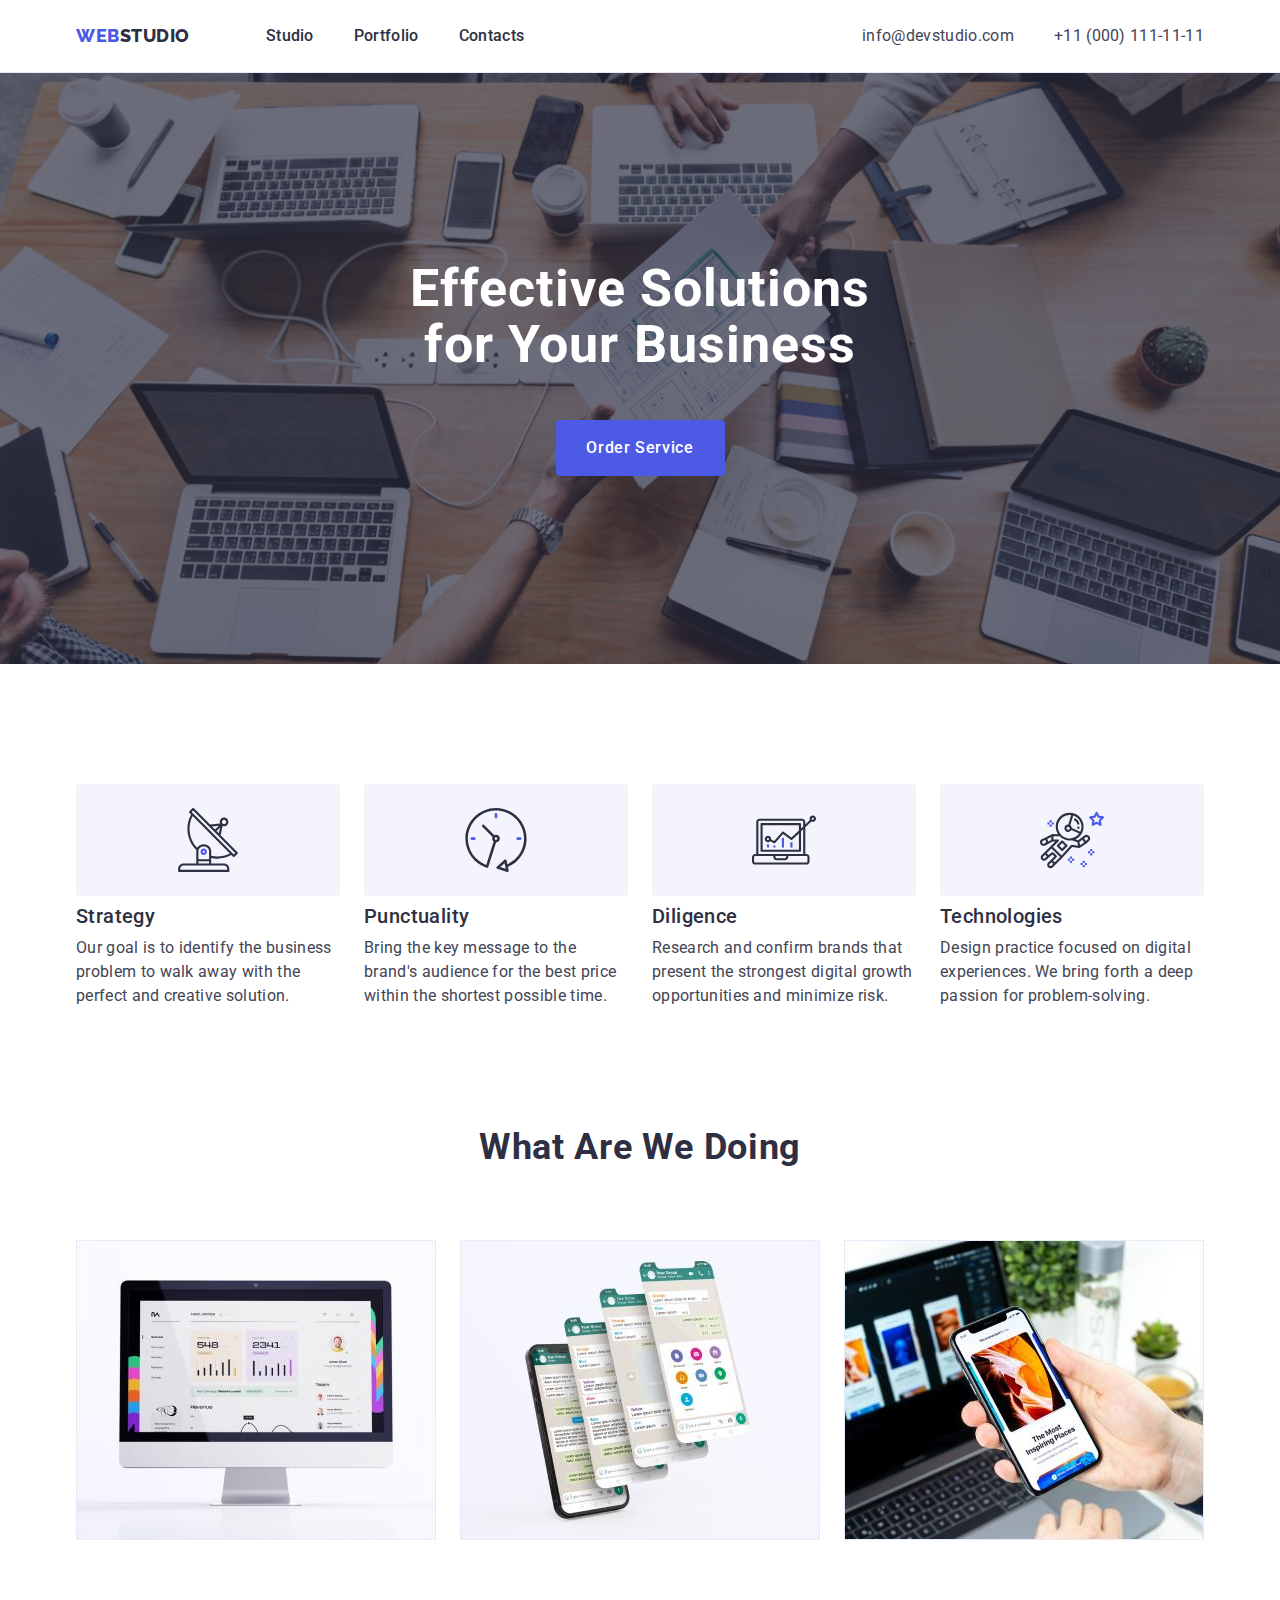
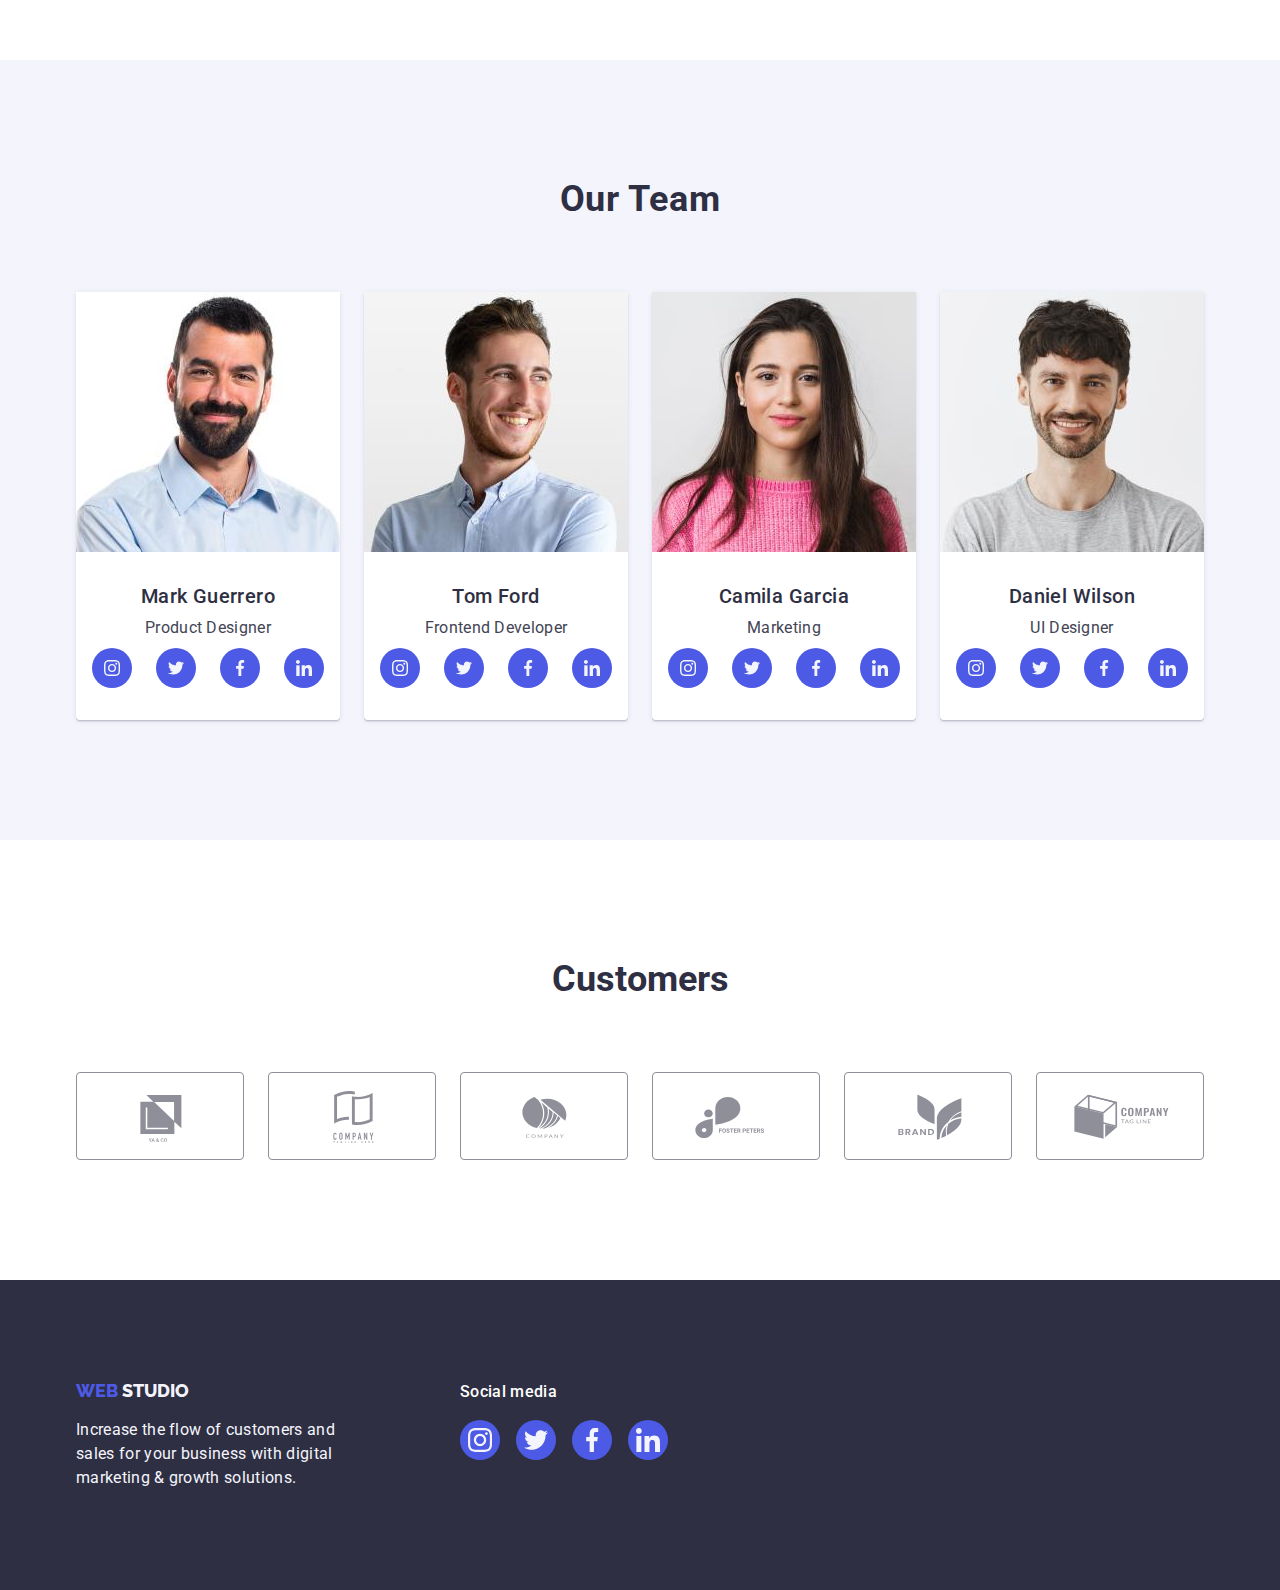
==== index.html @ 77b41f1f "Initial commit" ====
<!DOCTYPE html>
<html lang="en">
  <head>
    <meta charset="UTF-8" />
    <meta http-equiv="X-UA-Compatible" content="IE=edge" />
    <meta name="viewport" content="width=, initial-scale=1.0" />
    <title>WebStud</title>
    <link
      rel="stylesheet"
      href="https://cdnjs.cloudflare.com/ajax/libs/modern-normalize/2.0.0/modern-normalize.min.css"
    />
    <link rel="stylesheet" href="./css/styles.css" />
    <link rel="preconnect" href="https://fonts.googleapis.com" />
    <link rel="preconnect" href="https://fonts.gstatic.com" crossorigin />
    <link
      href="https://fonts.googleapis.com/css2?family=Raleway:wght@800&family=Roboto:wght@400;500;700&display=swap"
      rel="stylesheet"
    />
  </head>
  <body>
    <!-- Шапка сайта -->
    <header class="header">
      <div class="container heads">
        <nav class="navigat">
          <a class="web link" href="./index.html">
            WEB<span class="studio">STUDIO</span></a
          >
          <ul class="head list">
            <li><a class="list-it link" href="./index.html">Studio </a></li>
            <li>
              <a class="list-it link" href="./portfolio.html">Portfolio </a>
            </li>
            <li><a class="list-it link" href="">Contacts </a></li>
          </ul>
        </nav>
        <address class="addss">
          <ul class="list">
            <li>
              <a class="address link" href="mailto:info@devstudio.com"
                >info@devstudio.com
              </a>
            </li>
            <li>
              <a class="address link" href="tel:+110001111111"
                >+11 (000) 111-11-11</a
              >
            </li>
          </ul>
        </address>
      </div>
    </header>

    <!-- main -->
    <main>
      <!-- Кнопка -->
      <section class="first-sec">
        <div class="container head-butt">
          <h1 class="header-first">
            Effective Solutions <br />
            for Your Business
          </h1>
          <button class="button-first" type="button">Order Service</button>
        </div>
      </section>

      <!-- Наші принципи -->
      <section class="second-sec">
        <div class="container">
          <h2 class="header-sec visually-hidden">Our prin</h2>
          <ul class="second-li list">
            <li class="li-items">
              <div class="svg-icon">
                <svg class="svg-prinsp" width="64" height="64">
                  <use href="./images/icons.svg#icon-antenna-1"></use>
                </svg>
              </div>
              <h3 class="header-third">Strategy</h3>
              <p class="third-h">
                Our goal is to identify the business problem to walk away with
                the perfect and creative solution.
              </p>
            </li>
            <li class="li-items">
              <div class="svg-icon">
                <svg class="svg-prinsp" width="64" height="64">
                  <use href="./images/icons.svg#icon-clock-1"></use>
                </svg>
              </div>
              <h3 class="header-third">Punctuality</h3>
              <p class="third-h">
                Bring the key message to the brand's audience for the best price
                within the shortest possible time.
              </p>
            </li>
            <li class="li-items">
              <div class="svg-icon">
                <svg class="svg-prinsp" width="64" height="64">
                  <use href="./images/icons.svg#icon-diagram-1"></use>
                </svg>
              </div>
              <h3 class="header-third">Diligence</h3>
              <p class="third-h">
                Research and confirm brands that present the strongest digital
                growth opportunities and minimize risk.
              </p>
            </li>
            <li class="li-items">
              <div class="svg-icon">
                <svg class="svg-prinsp" width="64" height="64">
                  <use href="./images/icons.svg#icon-astronaut-1"></use>
                </svg>
              </div>
              <h3 class="header-third">Technologies</h3>
              <p class="third-h">
                Design practice focused on digital experiences. We bring forth a
                deep passion for problem-solving.
              </p>
            </li>
          </ul>
        </div>
      </section>

      <!-- Що ми робимо -->

      <section class="third-sec">
        <div class="container doing">
          <h2 class="header-four">What are we doing</h2>
          <ul class="third list">
            <li class="thidr-li-it">
              <img src="./images/ps.jpg" alt="Apps for pc" width="360" />
            </li>
            <li class="thidr-li-it">
              <img src="./images/app.jpg" alt="Apps" width="360" />
            </li>
            <li class="thidr-li-it">
              <img src="./images/phone.jpg" alt="Apps for phone" width="360" />
            </li>
          </ul>
        </div>
      </section>

      <!-- Наша команда -->
      <section class="team">
        <div class="container we-team">
          <h2 class="header-four">Our Team</h2>
          <ul class="team-ul list">
            <li class="four-list">
              <img
                src="./images/mark-guerrero.jpg"
                alt="Mark Guerrero"
                width="264"
              />
              <div class="name-posit">
                <h3 class="name">Mark Guerrero</h3>
                <p class="job">Product Designer</p>
                <ul class="worker-svg list">
                  <li class="list-svg">
                    <a href="" class="social-list-link">
                      <svg class="media-svg" width="16" height="16">
                        <use href="./images/icons.svg#icon-instagram-1"></use>
                      </svg>
                    </a>
                  </li>
                  <li class="list-svg">
                    <a href="" class="social-list-link">
                      <svg class="media-svg" width="16" height="16">
                        <use href="./images/icons.svg#icon-twitter-1"></use>
                      </svg>
                    </a>
                  </li>
                  <li class="list-svg">
                    <a href="" class="social-list-link">
                      <svg class="media-svg" width="16" height="16">
                        <use href="./images/icons.svg#icon-facebook-1"></use>
                      </svg>
                    </a>
                  </li>
                  <li class="list-svg">
                    <a href="" class="social-list-link">
                      <svg class="media-svg" width="16" height="16">
                        <use href="./images/icons.svg#icon-linkedin-1"></use>
                      </svg>
                    </a>
                  </li>
                </ul>
              </div>
            </li>
            <li class="four-list">
              <img src="./images/tom-ford.jpg" alt="Tom Ford" width="264" />
              <div class="name-posit">
                <h3 class="name">Tom Ford</h3>
                <p class="job">Frontend Developer</p>
                <ul class="worker-svg list">
                  <li class="list-svg">
                    <a href="" class="social-list-link">
                      <svg class="media-svg" width="16" height="16">
                        <use href="./images/icons.svg#icon-instagram-1"></use>
                      </svg>
                    </a>
                  </li>
                  <li class="list-svg">
                    <a href="" class="social-list-link">
                      <svg class="media-svg" width="16" height="16">
                        <use href="./images/icons.svg#icon-twitter-1"></use>
                      </svg>
                    </a>
                  </li>
                  <li class="list-svg">
                    <a href="" class="social-list-link">
                      <svg class="media-svg" width="16" height="16">
                        <use href="./images/icons.svg#icon-facebook-1"></use>
                      </svg>
                    </a>
                  </li>
                  <li class="list-svg">
                    <a href="" class="social-list-link">
                      <svg class="media-svg" width="16" height="16">
                        <use href="./images/icons.svg#icon-linkedin-1"></use>
                      </svg>
                    </a>
                  </li>
                </ul>
              </div>
            </li>
            <li class="four-list">
              <img
                src="./images/camila-garcia.jpg"
                alt="Camila Garcia"
                width="264"
              />

              <div class="name-posit">
                <h3 class="name">Camila Garcia</h3>
                <p class="job">Marketing</p>
                <ul class="worker-svg list">
                  <li class="list-svg">
                    <a href="" class="social-list-link">
                      <svg class="media-svg" width="16" height="16">
                        <use href="./images/icons.svg#icon-instagram-1"></use>
                      </svg>
                    </a>
                  </li>
                  <li class="list-svg">
                    <a href="" class="social-list-link">
                      <svg class="media-svg" width="16" height="16">
                        <use href="./images/icons.svg#icon-twitter-1"></use>
                      </svg>
                    </a>
                  </li>
                  <li class="list-svg">
                    <a href="" class="social-list-link">
                      <svg class="media-svg" width="16" height="16">
                        <use href="./images/icons.svg#icon-facebook-1"></use>
                      </svg>
                    </a>
                  </li>
                  <li class="list-svg">
                    <a href="" class="social-list-link">
                      <svg class="media-svg" width="16" height="16">
                        <use href="./images/icons.svg#icon-linkedin-1"></use>
                      </svg>
                    </a>
                  </li>
                </ul>
              </div>
            </li>

            <li class="four-list">
              <img
                src="./images/daniel-wilson.jpg"
                alt="Daniel Wilson"
                width="264"
              />
              <div class="name-posit">
                <h3 class="name">Daniel Wilson</h3>
                <p class="job">UI Designer</p>
                <ul class="worker-svg list">
                  <li class="list-svg">
                    <a href="" class="social-list-link">
                      <svg class="media-svg" width="16" height="16">
                        <use href="./images/icons.svg#icon-instagram-1"></use>
                      </svg>
                    </a>
                  </li>
                  <li class="list-svg">
                    <a href="" class="social-list-link">
                      <svg class="media-svg" width="16" height="16">
                        <use href="./images/icons.svg#icon-twitter-1"></use>
                      </svg>
                    </a>
                  </li>
                  <li class="list-svg">
                    <a href="" class="social-list-link">
                      <svg class="media-svg" width="16" height="16">
                        <use href="./images/icons.svg#icon-facebook-1"></use>
                      </svg>
                    </a>
                  </li>
                  <li class="list-svg">
                    <a href="" class="social-list-link">
                      <svg class="media-svg" width="16" height="16">
                        <use href="./images/icons.svg#icon-linkedin-1"></use>
                      </svg>
                    </a>
                  </li>
                </ul>
              </div>
            </li>
          </ul>
        </div>
      </section>

      <!-- New section -->
      <section class="customers-sect">
        <div class="new-cont container">
          <h2 class="header-customer">Customers</h2>
          <ul class="customs-list">
            <li class="custom-list list">
              <a class="custom-link link" href="">
                <svg class="customers-svg" width="104" height="56">
                  <use href="./images/icons.svg#icon-client1"></use>
                </svg>
              </a>
            </li>
            <li class="custom-list list">
              <a class="custom-link link" href="">
                <svg class="customers-svg" width="104" height="56">
                  <use href="./images/icons.svg#icon-client2"></use>
                </svg>
              </a>
            </li>
            <li class="custom-list list">
              <a class="custom-link link" href="">
                <svg class="customers-svg" width="104" height="56">
                  <use href="./images/icons.svg#icon-client3"></use>
                </svg>
              </a>
            </li>
            <li class="custom-list list">
              <a class="custom-link link" href="">
                <svg class="customers-svg" width="104" height="56">
                  <use href="./images/icons.svg#icon-client4"></use>
                </svg>
              </a>
            </li>
            <li class="custom-list list">
              <a class="custom-link link" href="">
                <svg class="customers-svg" width="104" height="56">
                  <use href="./images/icons.svg#icon-client5"></use>
                </svg>
              </a>
            </li>
            <li class="custom-list list">
              <a class="custom-link link" href="">
                <svg class="customers-svg" width="104" height="56">
                  <use href="./images/icons.svg#icon-client6"></use>
                </svg>
              </a>
            </li>
          </ul>
        </div>
      </section>
    </main>

    <!-- Низ -->
    <footer class="bott">
      <div class="container foot">
        <div class="foot-first-div">
          <a class="webs link" href="./index.html"
            >WEB <span class="studioi">STUDIO</span></a
          >
          <p class="boot-p">
            Increase the flow of customers and sales for your business with
            digital marketing & growth solutions.
          </p>
        </div>
        <div>
          <p class="sotial-header">Social media</p>
          <ul class="worker-svg-bottom list">
            <li class="list-svg">
              <a href="" class="social-list-links">
                <svg class="media-svg" width="24" height="24">
                  <use href="./images/icons.svg#icon-instagram-1"></use>
                </svg>
              </a>
            </li>
            <li class="list-svg">
              <a href="" class="social-list-links">
                <svg class="media-svg" width="24" height="24">
                  <use href="./images/icons.svg#icon-twitter-1"></use>
                </svg>
              </a>
            </li>
            <li class="list-svg">
              <a href="" class="social-list-links">
                <svg class="media-svg" width="24" height="24">
                  <use href="./images/icons.svg#icon-facebook-1"></use>
                </svg>
              </a>
            </li>
            <li class="list-svg">
              <a href="" class="social-list-links">
                <svg class="media-svg" width="24" height="24">
                  <use href="./images/icons.svg#icon-linkedin-1"></use>
                </svg>
              </a>
            </li>
          </ul>
        </div>
      </div>
    </footer>
  </body>
</html>
---- css/styles.css ----
/* змінні */

:root {
  --text-color: #434455;
  --backgr-color: #ffffff;
  --t-color--: #4d5ae5;
  --color--: #2e2f42;
  --too-color--: #f4f4fd;
  --next-color--: #404bbf;
  --butt-color--: #e7e9fc;
  --new-color--: #8e8f99;
}
body {
  font-family: "Roboto", sans-serif;
  color: var(--text-color);
  background-color: var(--backgr-color);
}
* {
  box-sizing: border-box;
  list-style: none;
}
h1,
h2,
h3,
h4,
h5,
h6,
p {
  margin: 0;
}
ol,
ul {
  margin: 0;
  padding: 0;
}
img {
  display: block;
}
.container {
  width: 1158px;
  padding-left: 15px;
  padding-right: 15px;
  margin: 0 auto;
}
/* шапка сайта */

.header {
  border-bottom: 1px solid #e7e9fc;
  box-shadow: 0px 2px 1px rgba(46, 47, 66, 0.08),
    0px 1px 1px rgba(46, 47, 66, 0.16), 0px 1px 6px rgba(46, 47, 66, 0.08);
}
.heads {
  align-items: center;
  padding: 0 15px;
  display: flex;
}
.navigat {
  display: flex;
  align-items: center;
}
.link {
  text-decoration: none;
}
.web {
  display: inline-block;
  letter-spacing: 0.03em;
  text-transform: uppercase;
  color: var(--t-color--);
  text-decoration: none;
  line-height: 1.17;
  margin-right: 76px;
  font-family: "Raleway";
  font-style: normal;
  font-weight: 800;
  font-size: 18px;
}
.studio {
  color: var(--color--);
}
.head {
  gap: 40px;
  display: flex;
}
.list {
  list-style: none;
  gap: 40px;
  display: flex;
}
.list-it:hover,
.list-it:focus {
  color: var(--next-color--);
}
.list-it {
  display: block;
  font-weight: 500;
  font-size: 16px;
  line-height: 1.5;
  letter-spacing: 0.02em;
  color: var(--color--);
  padding: 24px 0;
}
.addss {
  font-style: normal;
  margin-left: auto;
}
.address:hover,
.address:focus {
  color: #404bbf;
}
.address {
  text-decoration: none;
  font-weight: 400;
  font-size: 16px;
  line-height: 1.5;
  letter-spacing: 0.02em;
  color: var(--text-color);
}

/* кнопка */

.first-sec {
  background-color: var(--t-color--);
  background-image: linear-gradient(
      rgba(46, 47, 66, 0.7),
      rgba(46, 47, 66, 0.7)
    ),
    url(../images/people-office.jpg);
  padding: 188px 0;
  max-width: 1440px;
  background-size: cover;
  background-repeat: no-repeat;
  background-position: center;
  margin: 0 auto;
}
.head-butt {
  display: flex;
  flex-direction: column;
}
.header-first {
  padding: 0 auto;
  max-width: 496px;
  color: var(--backgr-color);
  font-size: 52px;
  line-height: 1.07;
  letter-spacing: 0.02em;
  text-align: center;
  margin-left: auto;
  margin-right: auto;
  margin-bottom: 48px;
}
.button-first:hover,
.button-first:focus {
  background-color: var(--next-color--);
}
.button-first {
  font-family: inherit;
  background-color: var(--t-color--);
  color: var(--backgr-color);
  font-weight: 500;
  font-size: 16px;
  letter-spacing: 0.04em;
  line-height: 1.5;
  cursor: pointer;
  min-width: 169px;
  height: 56px;
  border: none;
  border-radius: 4px;
  margin-left: auto;
  margin-right: auto;
}

/* наші принципи */

.second-li {
  gap: 24px;
}
.second-sec {
  padding: 120px 0;
}
.li-items {
  width: calc((100% - 72px) / 4);
}
.svg-icon {
  display: flex;
  justify-content: center;
  align-items: center;
  height: 112px;
  background-color: #f4f4fd;
  border-radius: 4px;
  margin-bottom: 8px;
}
.svg-prinsp {
}
.last {
  margin-right: 0;
}
.header-sec {
  visibility: hidden;
}
.header-third {
  color: var(--color--);
  font-size: 20px;
  line-height: 1.2;
  letter-spacing: 0.02em;
  margin-bottom: 8px;
  font-weight: 500;
}
.third-h {
  font-size: 16px;
  line-height: 1.5;
  letter-spacing: 0.02em;
  color: var(--text-color);
}

/* що ми робимо */

.third-sec {
  padding-bottom: 120px;
}
.doing {
  display: block;
  flex-direction: column;
}
.header-four {
  font-size: 36px;
  line-height: 1.11;
  letter-spacing: 0.02em;
  text-transform: capitalize;
  color: var(--color--);
  text-align: center;
  margin-bottom: 72px;
}
.third {
  gap: 24px;
  align-items: center;
}
.thidr-li-it {
  width: calc((100% - 48px) / 3);
}
/* наша команда */

.team {
  background-color: var(--too-color--);
  padding: 120px 0;
}
.we-team {
  flex-direction: column;
}
.team-ul {
  gap: 24px;
}
.four-list {
  background-color: var(--backgr-color);
  width: calc((100% - 72px) / 4);
  border-radius: 0px 0px 4px 4px;
  box-shadow: 0px 1px 6px rgba(46, 47, 66, 0.08),
    0px 1px 1px rgba(46, 47, 66, 0.16), 0px 2px 1px rgba(46, 47, 66, 0.08);
}
.name {
  font-size: 20px;
  line-height: 1.2;
  text-align: center;
  letter-spacing: 0.02em;
  color: var(--color--);
  background-color: var(--backgr-color);
  margin-bottom: 8px;
  font-weight: 500;
}
.job {
  font-size: 16px;
  line-height: 1.5;
  color: var(--text-color);
  background-color: var(--backgr-color);
  letter-spacing: 0.02em;
  text-align: center;
  margin-bottom: 8px;
}
.worker-svg {
  gap: 24px;
  width: 232px;
  justify-content: center;
}

.social-list-link:hover,
.social-list-link:focus {
  background-color: #404bbf;
}
.social-list-link {
  display: flex;
  align-items: center;
  justify-content: center;
  width: 100%;
  height: 100%;
  background-color: var(--t-color--);
  border-radius: 50%;
}
.media-svg {
  fill: var(--too-color--);
}
.name-posit {
  padding: 32px 16px;
}

/* new section */

.customers-sect {
  padding-top: 120px;
  padding-bottom: 120px;
}
.new-cont {
  display: block;
}
.header-customer {
  margin-bottom: 72px;
  font-size: 36px;
  line-height: 1.11;
  color: var(--color--);
  text-align: center;
}
.customs-list {
  display: flex;
  gap: 24px;
  align-items: center;
  justify-content: center;
}
.custom-link {
  width: 100%;
  height: 100%;
  border: 1px solid #8e8f99;
  border-radius: 4px;
  display: flex;
  align-items: center;
  justify-content: center;
  color: var(--new-color--);
}
.custom-list {
  width: calc((100% - 120px) / 6);
  height: 88px;
}

.custom-link:hover {
  border-color: #404bbf;
  color: #404bbf;
}
.custom-link:focus {
  border-color: #404bbf;
  color: #404bbf;
}
.customers-svg {
  fill: currentColor;
}

/*  низ*/

.bott {
  background-color: var(--color--);
  padding: 100px 0;
}
.foot {
  display: flex;
  align-items: baseline;
}
.foot-first-div {
  margin-right: 120px;
}
.webs {
  text-transform: uppercase;
  color: var(--t-color--);
  display: inline-block;
  margin-bottom: 16px;
  font-family: "Raleway";
  font-style: normal;
  font-weight: 800;
  font-size: 18px;
}
.boot-p {
  color: var(--too-color--);
  font-weight: 400;
  font-size: 16px;
  line-height: 1.5;
  letter-spacing: 0.02em;
  max-width: 264px;
}
.sotial-header {
  color: #ffffff;
  font-family: "Roboto";
  font-size: 16px;
  margin-bottom: 16px;
  font-weight: 500;
  line-height: 1.5;
  letter-spacing: 0.02em;
}
.social-list-links:focus,
.social-list-links:hover {
  background-color: #31d0aa;
}
.social-list-links {
  width: 100%;
  height: 100%;
  background-color: var(--t-color--);
  border-radius: 50%;
  display: flex;
  align-items: center;
  justify-content: center;
}
.worker-svg-bottom {
  gap: 16px;
}
.list-svg {
  width: 40px;
  height: 40px;
}
.studioi {
  color: var(--too-color--);
}

/* portfolio */
/* основна частина */

.port-sec {
  padding-top: 96px;
  padding-bottom: 120px;
}

.portf-cont {
  flex-direction: column;
}
.button-portf:hover,
.button-portf:focus {
  box-shadow: 0px 3px 1px rgba(0, 0, 0, 0.1), 0px 2px 1px rgba(0, 0, 0, 0.08),
    0px 2px 2px rgba(0, 0, 0, 0.12);
}
.button-portf {
  font-family: inherit;
  font-weight: 500;
  font-size: 16px;
  line-height: 1.5;
  letter-spacing: 0.04em;
  color: var(--t-color--);
  background-color: var(--too-color--);
  cursor: pointer;
}
.photo {
  flex-wrap: wrap;
  column-gap: 24px;
  row-gap: 48px;
  display: flex;
}
.photo-li li {
  width: calc((100% - 48px) / 3);
  flex-wrap: wrap;
}

.photo-list:hover,
.photo-list:focus {
  box-shadow: 0px 1px 6px rgba(46, 47, 66, 0.08),
    0px 1px 1px rgba(46, 47, 66, 0.16), 0px 2px 1px rgba(46, 47, 66, 0.08);
}
.photo-list {
  display: block;
}
.photo-a {
  padding: 32px 16px;
  border: 1px solid var(--butt-color--);
  border-top: none;
}
.header-third-p {
  color: var(--color--);
  font-size: 20px;
  line-height: 1.2;
  letter-spacing: 0.02em;
  margin-bottom: 8px;
  font-weight: 500;
}
.button-portf:hover,
.button-portf:focus {
  color: var(--backgr-color);
  background-color: var(--next-color--);
  border: 1px solid transparent;
}
.buttonns {
  display: flex;
  justify-content: center;
  gap: 24px;
  margin-bottom: 72px;
  flex-wrap: wrap;
}
.button-portf {
  padding: 12px 24px;
  border-radius: 4px;
  border: 1px solid var(--butt-color--);
}
.visually-hidden {
  position: absolute;
  width: 1px;
  height: 1px;
  margin: -1px;
  border: 0;
  padding: 0;
  white-space: nowrap;
  clip-path: inset(100%);
  clip: rect(0 0 0 0);
  overflow: hidden;
}
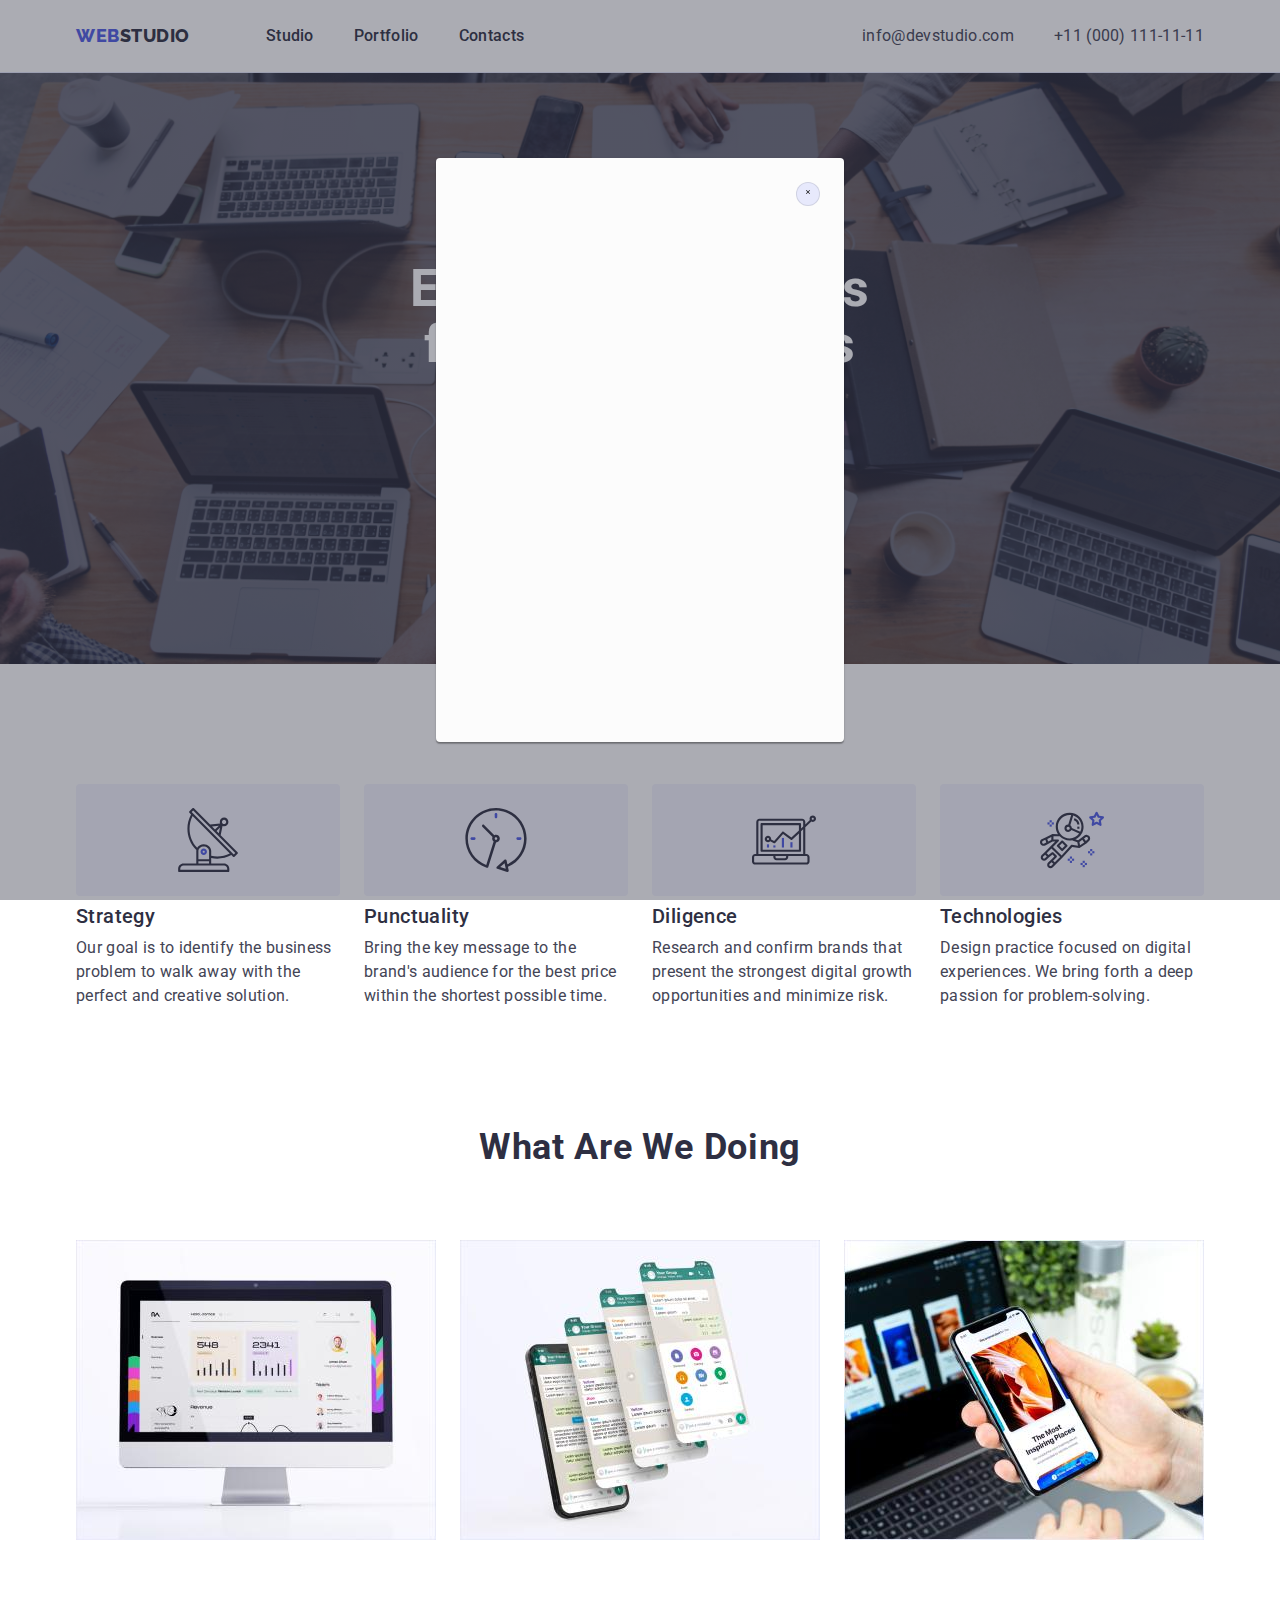
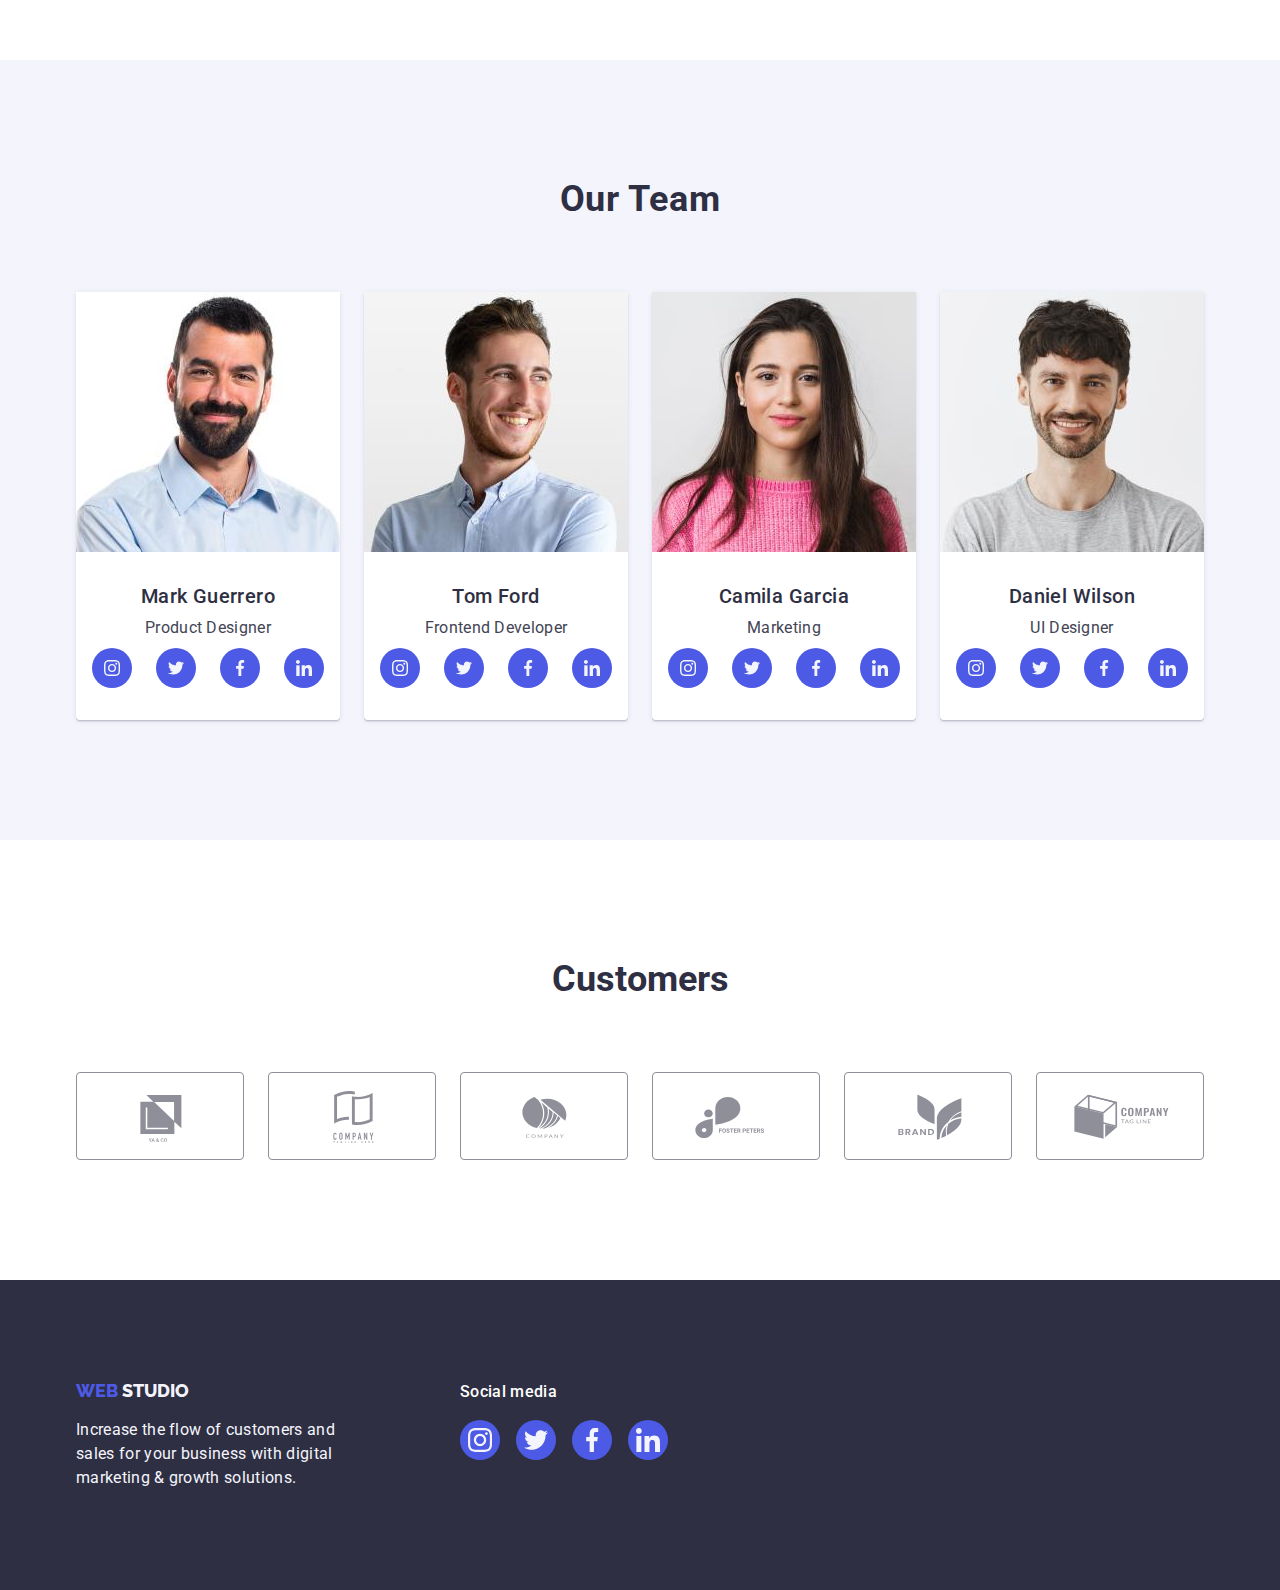
==== commit c1cd0be1: "next" ====
--- a/index.html
+++ b/index.html
@@ -409,5 +409,15 @@
         </div>
       </div>
     </footer>
+    <!-- modal window -->
+    <div class="backdrop">
+      <div class="modal">
+        <button type="button" class="modal-btn">
+          <svg class="modal-svg" width="8" height="8">
+            <use href="./images/cross.svg#icon-cross"></use>
+          </svg>
+        </button>
+      </div>
+    </div>
   </body>
 </html>
--- a/css/styles.css
+++ b/css/styles.css
@@ -421,7 +421,26 @@
   padding-top: 96px;
   padding-bottom: 120px;
 }
-
+.posittion {
+  position: relative;
+  overflow: hidden;
+}
+.overlay {
+  position: absolute;
+  top: 0;
+  left: 0;
+  width: 100%;
+  height: 100%;
+  background-color: var(--t-color--);
+  overflow: auto;
+  size: 16px;
+  letter-spacing: 0.02em;
+  line-height: 1.5;
+  transform: translateY(100%);
+  transition: transform 250ms cubic-bezier(0.4, 0, 0.2, 1);
+  color: var(--too-color--);
+  padding: 40px 32px;
+}
 .portf-cont {
   flex-direction: column;
 }
@@ -439,6 +458,10 @@
   color: var(--t-color--);
   background-color: var(--too-color--);
   cursor: pointer;
+  transition: color 250ms cubic-bezier(0.4, 0, 0.2, 1),
+    background-color 250ms cubic-bezier(0.4, 0, 0.2, 1),
+    border-color 250ms cubic-bezier(0.4, 0, 0.2, 1),
+    box-shadow 250ms cubic-bezier(0.4, 0, 0.2, 1);
 }
 .photo {
   flex-wrap: wrap;
@@ -446,9 +469,15 @@
   row-gap: 48px;
   display: flex;
 }
-.photo-li li {
+.photo-li {
   width: calc((100% - 48px) / 3);
   flex-wrap: wrap;
+}
+.photo-list:hover .overlay {
+  transform: translateY(0);
+}
+.photo-list:focus .overlay {
+  transform: translateY(0);
 }
 
 .photo-list:hover,
@@ -458,6 +487,7 @@
 }
 .photo-list {
   display: block;
+  transition: box-shadow 250ms cubic-bezier(0.4, 0, 0.2, 1);
 }
 .photo-a {
   padding: 32px 16px;
@@ -502,3 +532,57 @@
   clip: rect(0 0 0 0);
   overflow: hidden;
 }
+/* modal window */
+
+.backdrop {
+  z-index: 100;
+  position: fixed;
+  top: 0;
+  left: 0;
+  width: 100%;
+  height: 100%;
+  background-color: rgba(46, 47, 66, 0.4);
+  transition: opacity 250ms cubic-bezier(0.4, 0, 0.2, 1),
+    visibility 250ms cubic-bezier(0.4, 0, 0.2, 1);
+}
+.modal {
+  width: 408px;
+  height: 584px;
+  background-color: rgba(252, 252, 252, 1);
+  position: absolute;
+  top: 50%;
+  left: 50%;
+  transform: translate(-50%, -50%);
+  background: #fcfcfc;
+  box-shadow: 0px 1px 1px rgba(0, 0, 0, 0.14), 0px 1px 3px rgba(0, 0, 0, 0.12),
+    0px 2px 1px rgba(0, 0, 0, 0.2);
+  border-radius: 4px;
+  transition: transform 250ms cubic-bezier(0.4, 0, 0.2, 1);
+}
+.modal-btn {
+  position: absolute;
+  top: 24px;
+  right: 24px;
+  height: 24px;
+  width: 24px;
+  border-radius: 50%;
+  display: flex;
+  align-items: center;
+  justify-content: center;
+  background-color: #e7e9fc;
+  border: 1px solid rgba(0, 0, 0, 0.1);
+  padding: 0;
+  cursor: pointer;
+  transition: background-color 250ms cubic-bezier(0.4, 0, 0.2, 1),
+    border 250ms cubic-bezier(0.4, 0, 0.2, 1);
+}
+.modal-btn:hover,
+.modal-btn:focus {
+  background-color: #404bbf;
+  border: none;
+}
+
+.modal-svg {
+  transition: fill 250ms cubic-bezier(0.4, 0, 0.2, 1);
+
+}
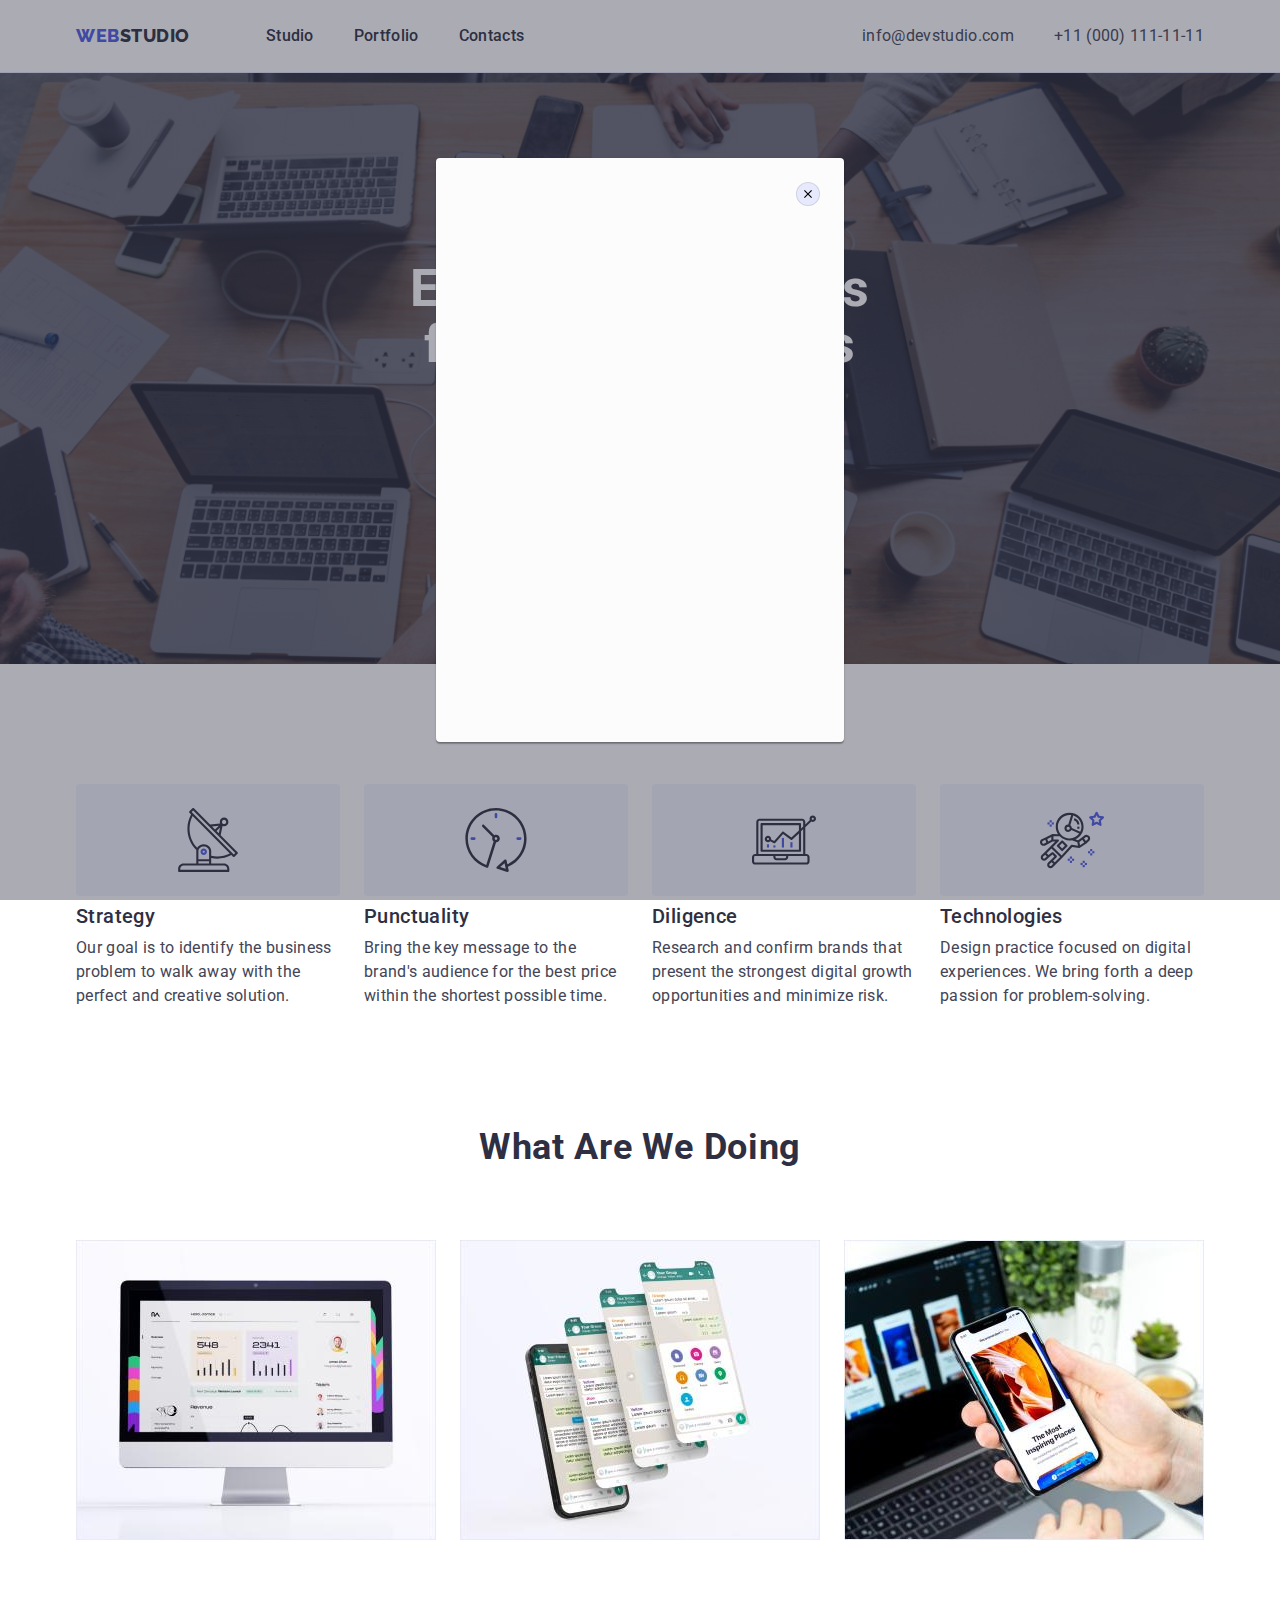
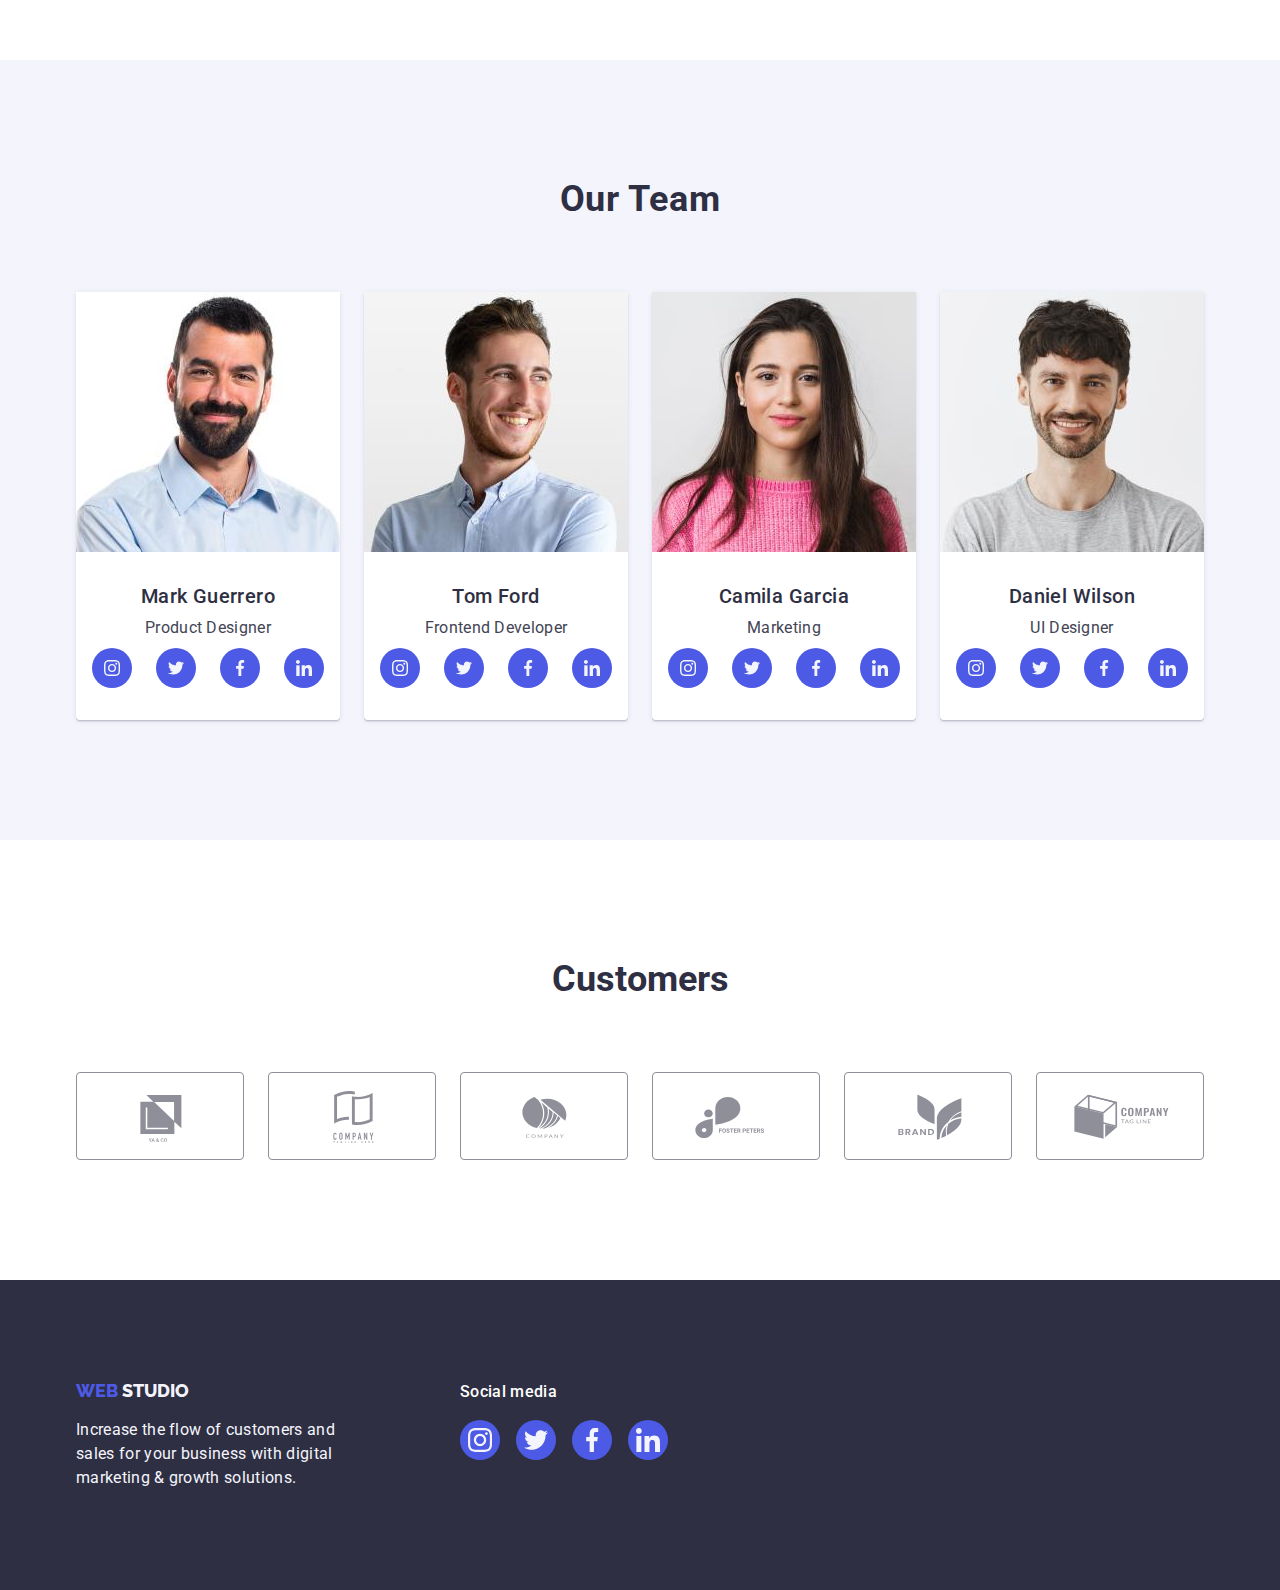
==== commit 15e959f9: "newone" ====
--- a/index.html
+++ b/index.html
@@ -414,7 +414,7 @@
       <div class="modal">
         <button type="button" class="modal-btn">
           <svg class="modal-svg" width="8" height="8">
-            <use href="./images/cross.svg#icon-cross"></use>
+            <use href="./images/icons.svg#icon-cross"></use>
           </svg>
         </button>
       </div>
--- a/css/styles.css
+++ b/css/styles.css
@@ -575,11 +575,13 @@
   cursor: pointer;
   transition: background-color 250ms cubic-bezier(0.4, 0, 0.2, 1),
     border 250ms cubic-bezier(0.4, 0, 0.2, 1);
+    padding: 0 auto;
 }
 .modal-btn:hover,
 .modal-btn:focus {
   background-color: #404bbf;
   border: none;
+  fill: #ffffff;
 }
 
 .modal-svg {
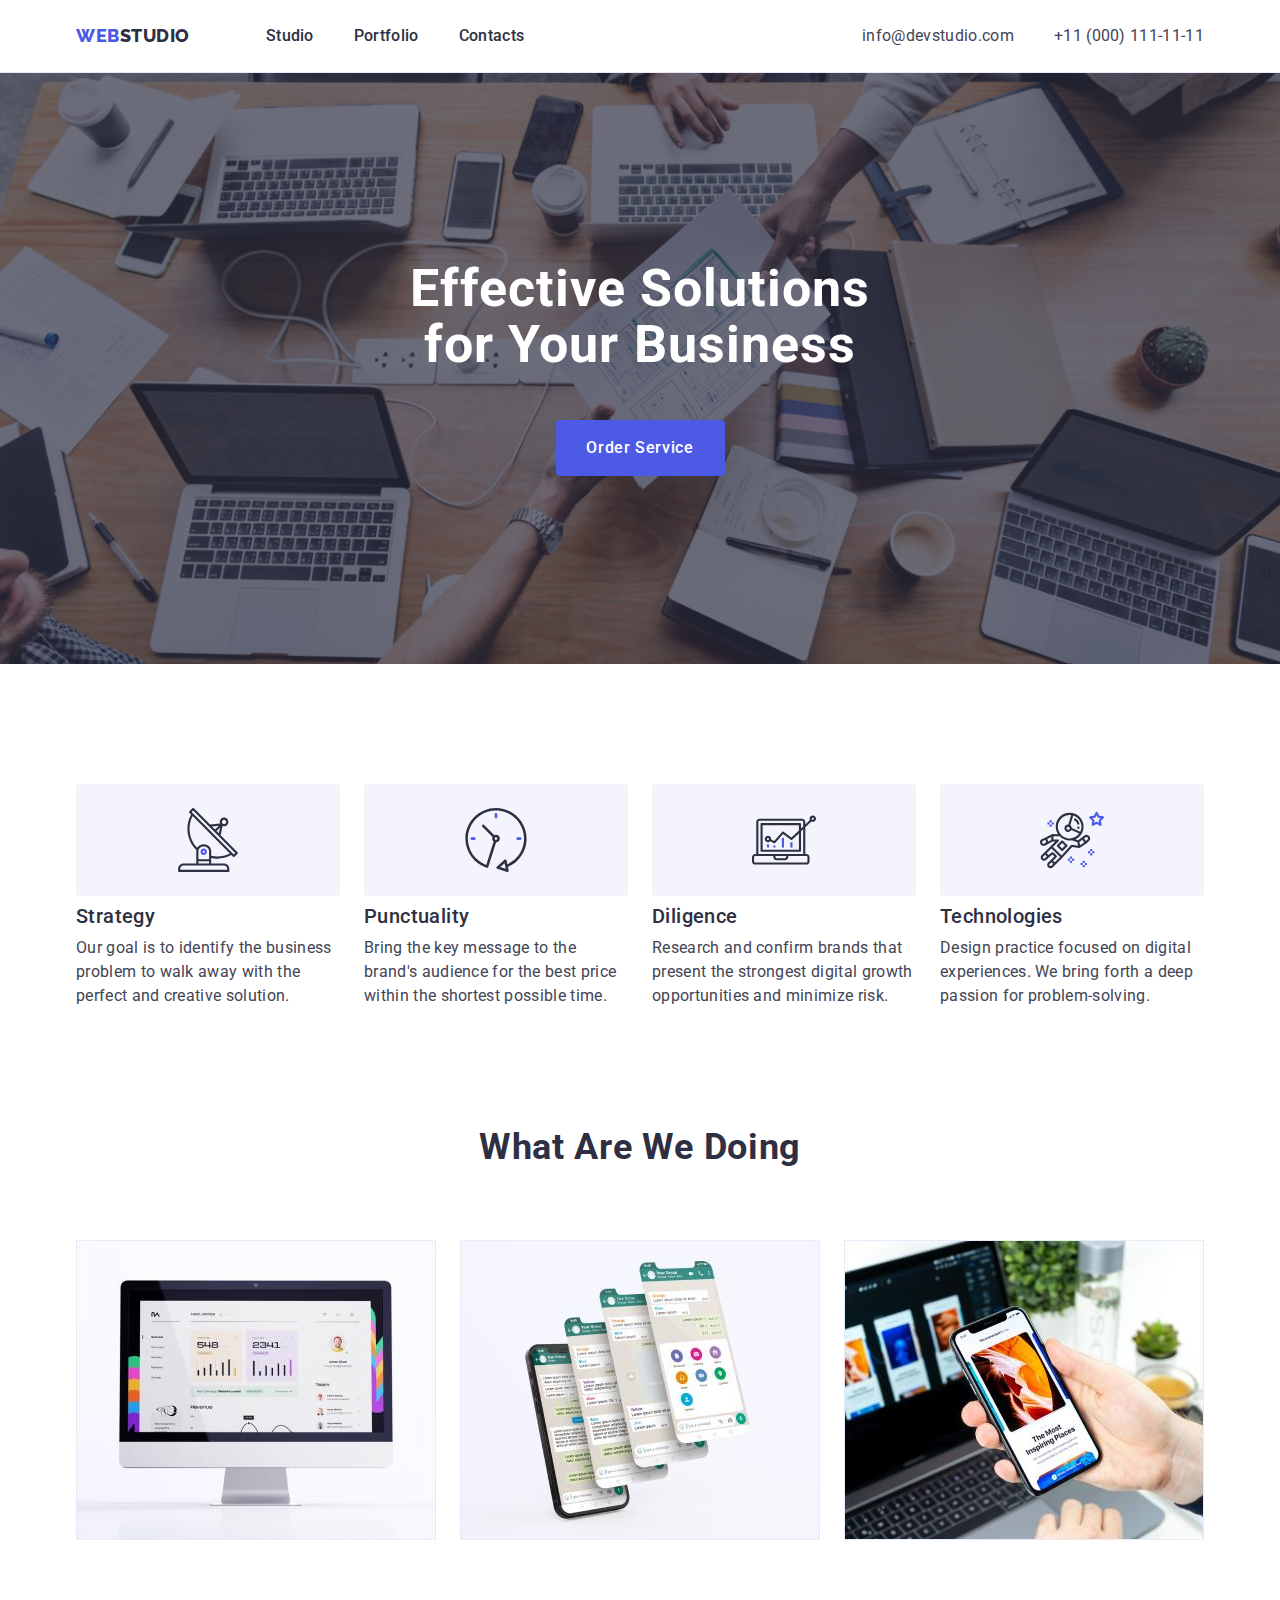
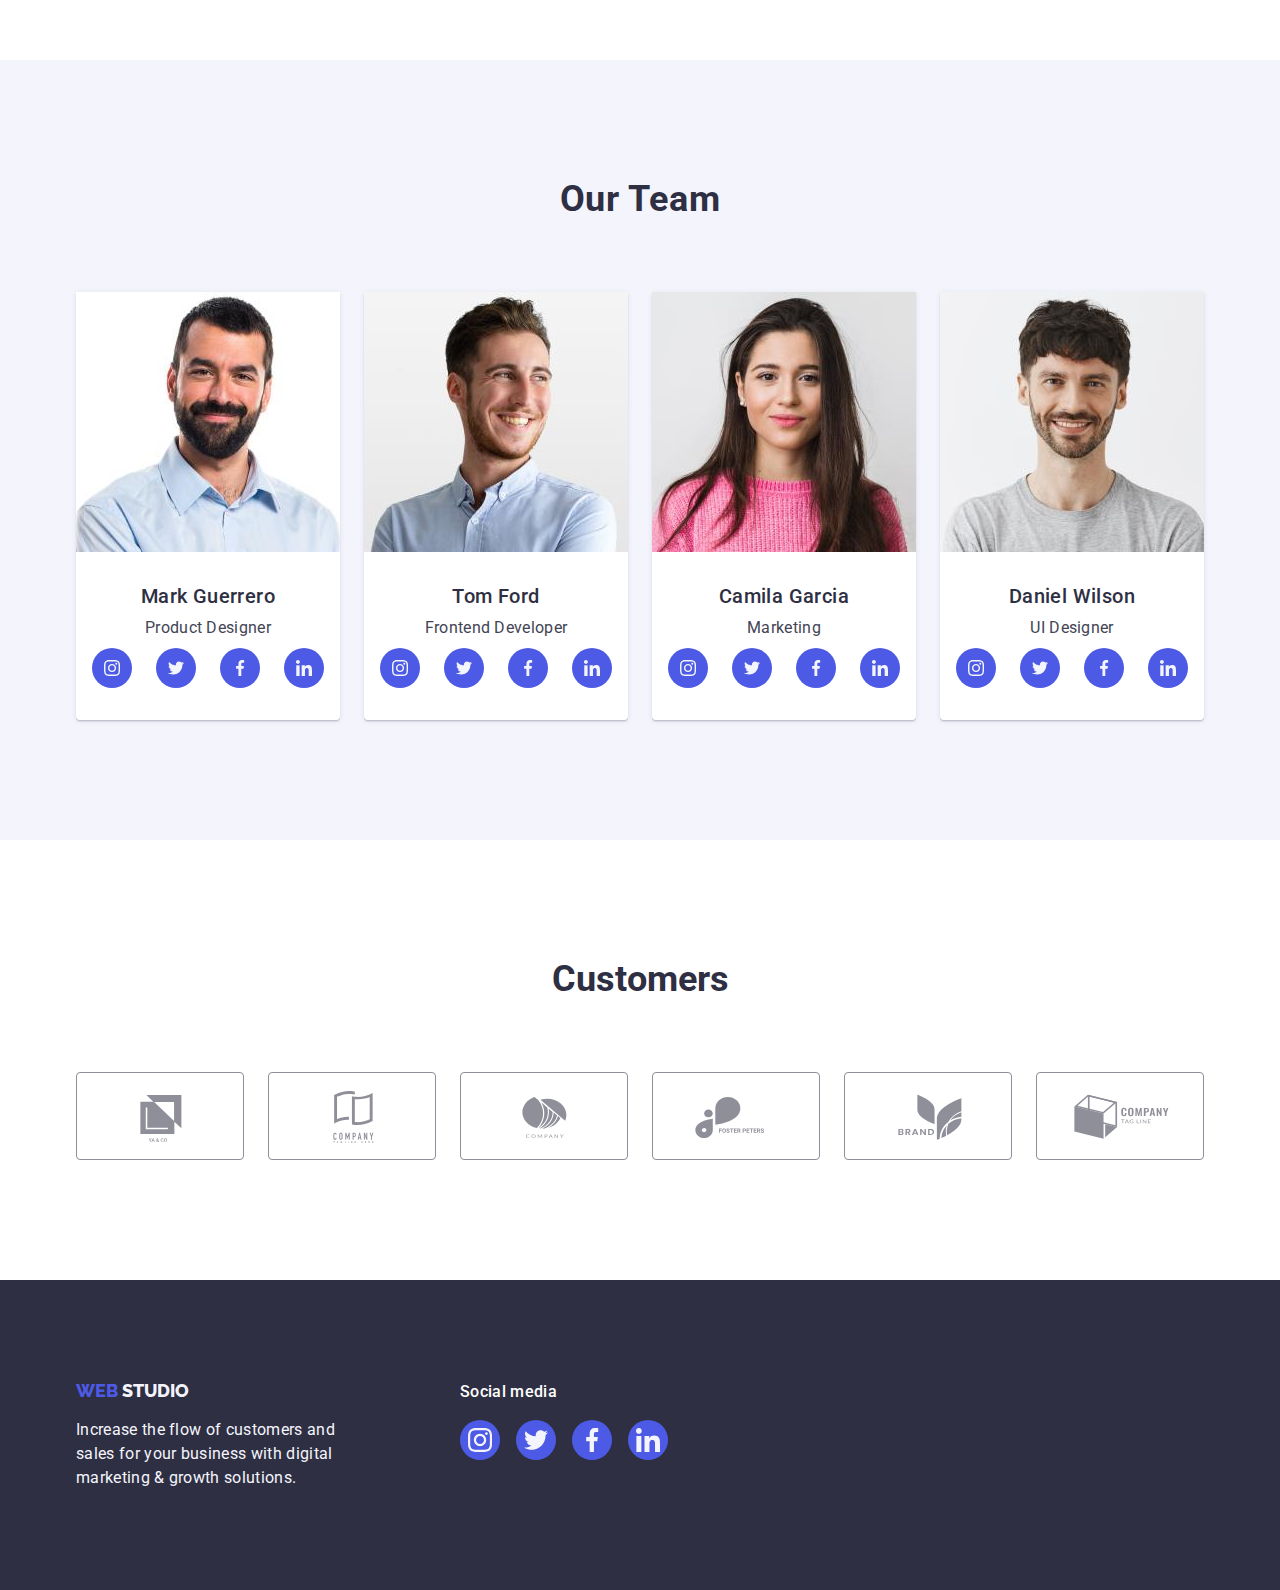
==== commit 0d60bf7f: "modal" ====
--- a/index.html
+++ b/index.html
@@ -59,7 +59,9 @@
             Effective Solutions <br />
             for Your Business
           </h1>
-          <button class="button-first" type="button">Order Service</button>
+          <button class="button-first" type="button" data-modal-open>
+            Order Service
+          </button>
         </div>
       </section>
 
@@ -410,14 +412,15 @@
       </div>
     </footer>
     <!-- modal window -->
-    <div class="backdrop">
+    <div class="backdrop is-hidden" data-modal>
       <div class="modal">
-        <button type="button" class="modal-btn">
+        <button type="button" class="modal-btn" data-modal-close>
           <svg class="modal-svg" width="8" height="8">
             <use href="./images/icons.svg#icon-cross"></use>
           </svg>
         </button>
       </div>
     </div>
+    <script src="./js/modal.js"></script>
   </body>
 </html>
--- a/css/styles.css
+++ b/css/styles.css
@@ -293,6 +293,7 @@
   height: 100%;
   background-color: var(--t-color--);
   border-radius: 50%;
+  transition: background-color 250ms cubic-bezier(0.4, 0, 0.2, 1);
 }
 .media-svg {
   fill: var(--too-color--);
@@ -332,6 +333,8 @@
   align-items: center;
   justify-content: center;
   color: var(--new-color--);
+  transition: border-color 250ms cubic-bezier(0.4, 0, 0.2, 1),
+    color 250ms cubic-bezier(0.4, 0, 0.2, 1);
 }
 .custom-list {
   width: calc((100% - 120px) / 6);
@@ -575,16 +578,23 @@
   cursor: pointer;
   transition: background-color 250ms cubic-bezier(0.4, 0, 0.2, 1),
     border 250ms cubic-bezier(0.4, 0, 0.2, 1);
-    padding: 0 auto;
+  padding: 0 auto;
 }
 .modal-btn:hover,
 .modal-btn:focus {
   background-color: #404bbf;
   border: none;
+}
+
+.modal-btn:hover .modal-svg,
+.modal-btn:focus .modal-svg {
   fill: #ffffff;
 }
-
 .modal-svg {
   transition: fill 250ms cubic-bezier(0.4, 0, 0.2, 1);
-
-}
+}
+.backdrop.is-hidden{
+  opacity: 0;
+  visibility: hidden;
+  pointer-events: none;
+}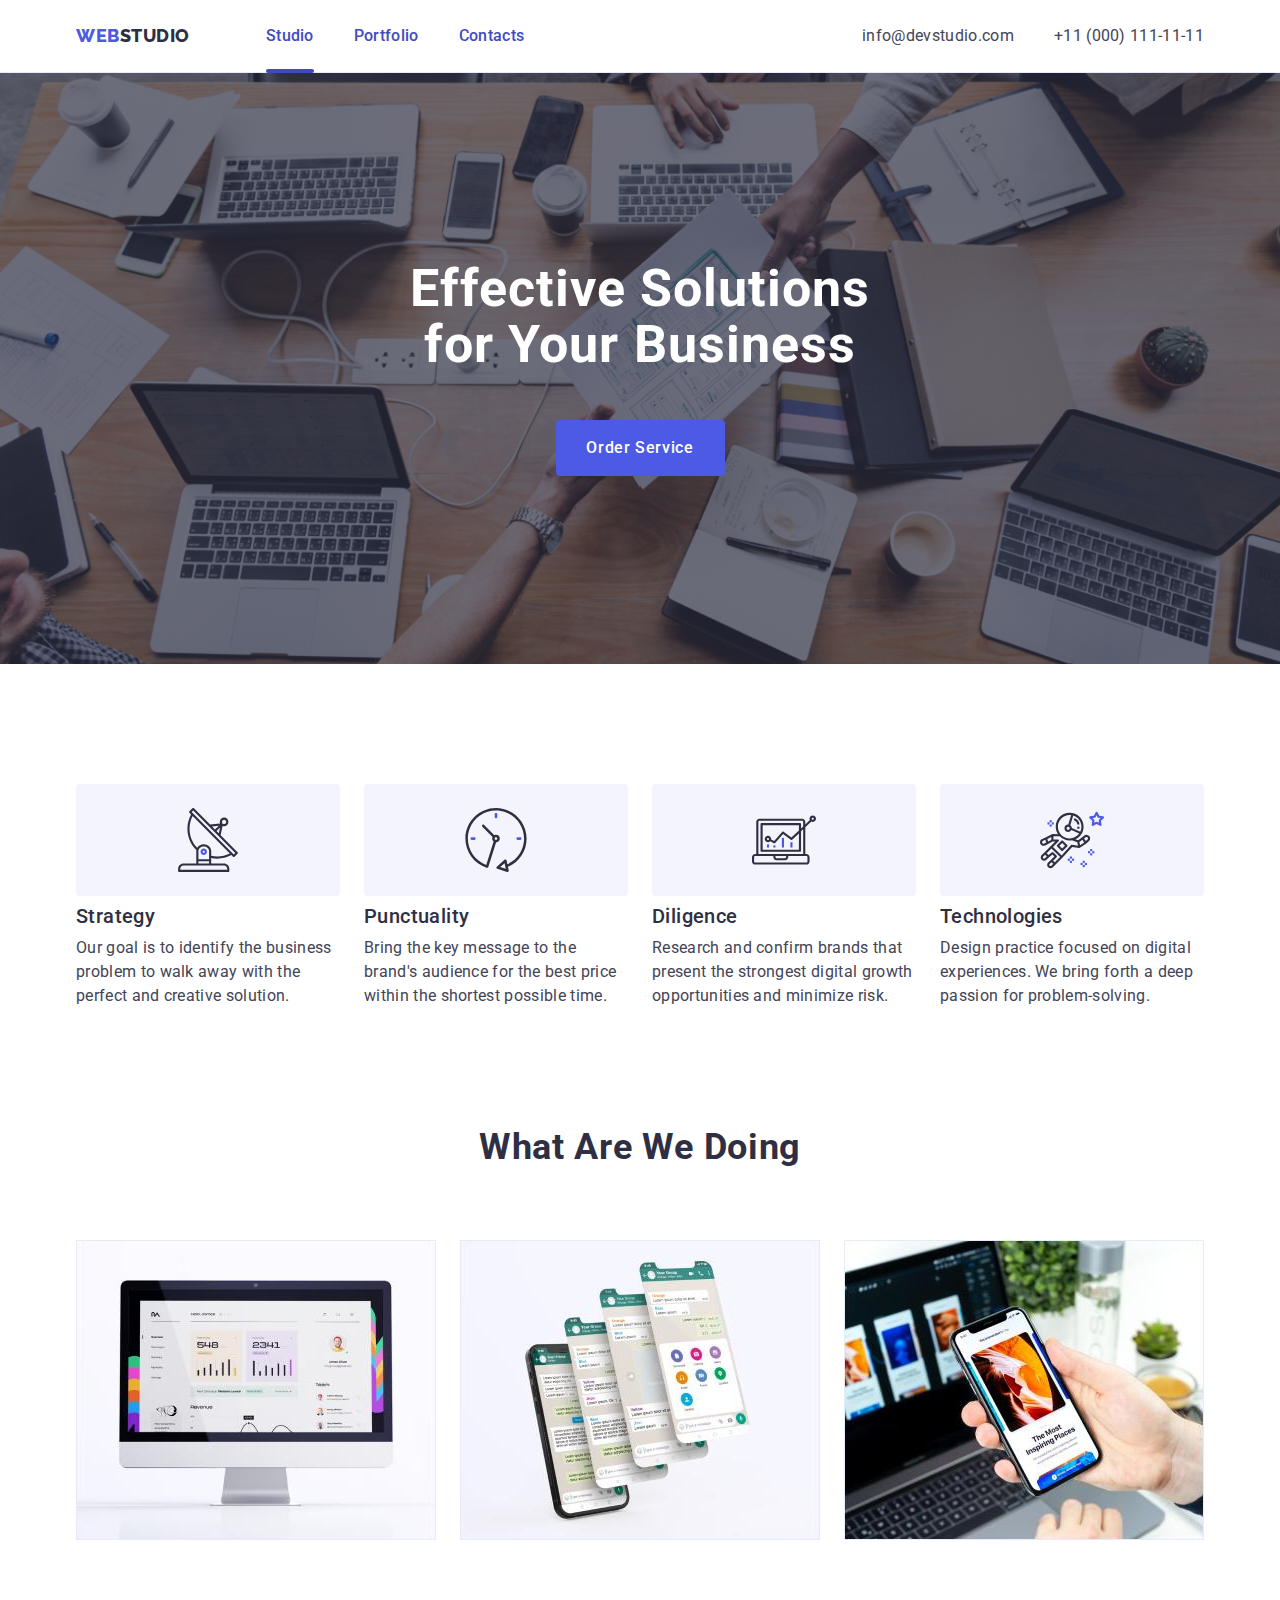
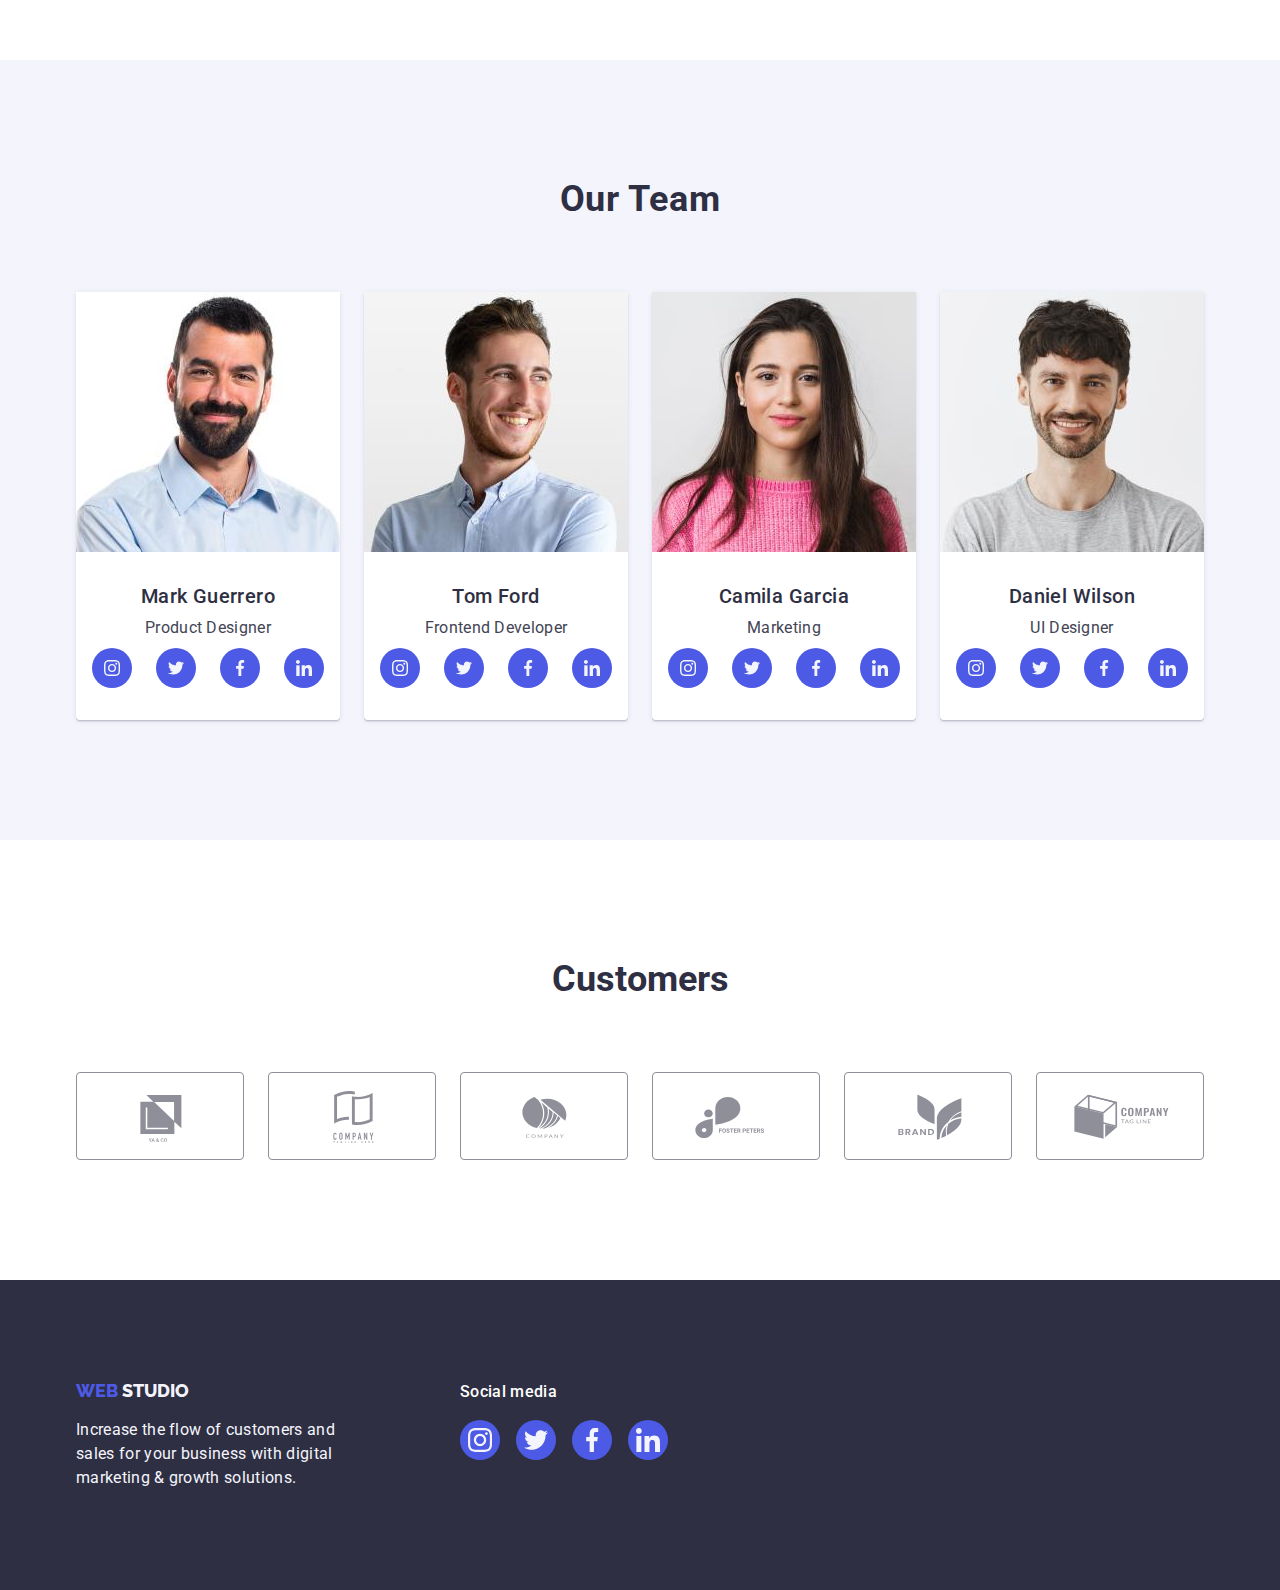
==== commit 6e8a4f0e: "final" ====
--- a/index.html
+++ b/index.html
@@ -26,7 +26,9 @@
             WEB<span class="studio">STUDIO</span></a
           >
           <ul class="head list">
-            <li><a class="list-it link" href="./index.html">Studio </a></li>
+            <li>
+              <a class="list-it link current" href="./index.html">Studio </a>
+            </li>
             <li>
               <a class="list-it link" href="./portfolio.html">Portfolio </a>
             </li>
--- a/css/styles.css
+++ b/css/styles.css
@@ -91,13 +91,25 @@
   color: var(--next-color--);
 }
 .list-it {
-  display: block;
+  display: flex;
   font-weight: 500;
   font-size: 16px;
   line-height: 1.5;
   letter-spacing: 0.02em;
-  color: var(--color--);
+  color: #404bbf;
   padding: 24px 0;
+  position: relative;
+  transition: color 250ms cubic-bezier(0.4, 0, 0.2, 1);
+}
+.current::after {
+  content: "";
+  position: absolute;
+  left: 0;
+  bottom: -1px;
+  height: 4px;
+  width: 100%;
+  background-color: #404bbf;
+  border-radius: 2px;
 }
 .addss {
   font-style: normal;
@@ -114,6 +126,7 @@
   line-height: 1.5;
   letter-spacing: 0.02em;
   color: var(--text-color);
+  transition: color 250ms cubic-bezier(0.4, 0, 0.2, 1);
 }
 
 /* кнопка */
@@ -167,6 +180,7 @@
   border-radius: 4px;
   margin-left: auto;
   margin-right: auto;
+  transition: background-color 250ms cubic-bezier(0.4, 0, 0.2, 1);
 }
 
 /* наші принципи */
@@ -405,6 +419,7 @@
   display: flex;
   align-items: center;
   justify-content: center;
+  transition: background-color 250ms cubic-bezier(0.4, 0, 0.2, 1);
 }
 .worker-svg-bottom {
   gap: 16px;
@@ -561,6 +576,7 @@
     0px 2px 1px rgba(0, 0, 0, 0.2);
   border-radius: 4px;
   transition: transform 250ms cubic-bezier(0.4, 0, 0.2, 1);
+  min-height: 584px;
 }
 .modal-btn {
   position: absolute;
@@ -593,8 +609,8 @@
 .modal-svg {
   transition: fill 250ms cubic-bezier(0.4, 0, 0.2, 1);
 }
-.backdrop.is-hidden{
+.backdrop.is-hidden {
   opacity: 0;
   visibility: hidden;
   pointer-events: none;
-}+}
